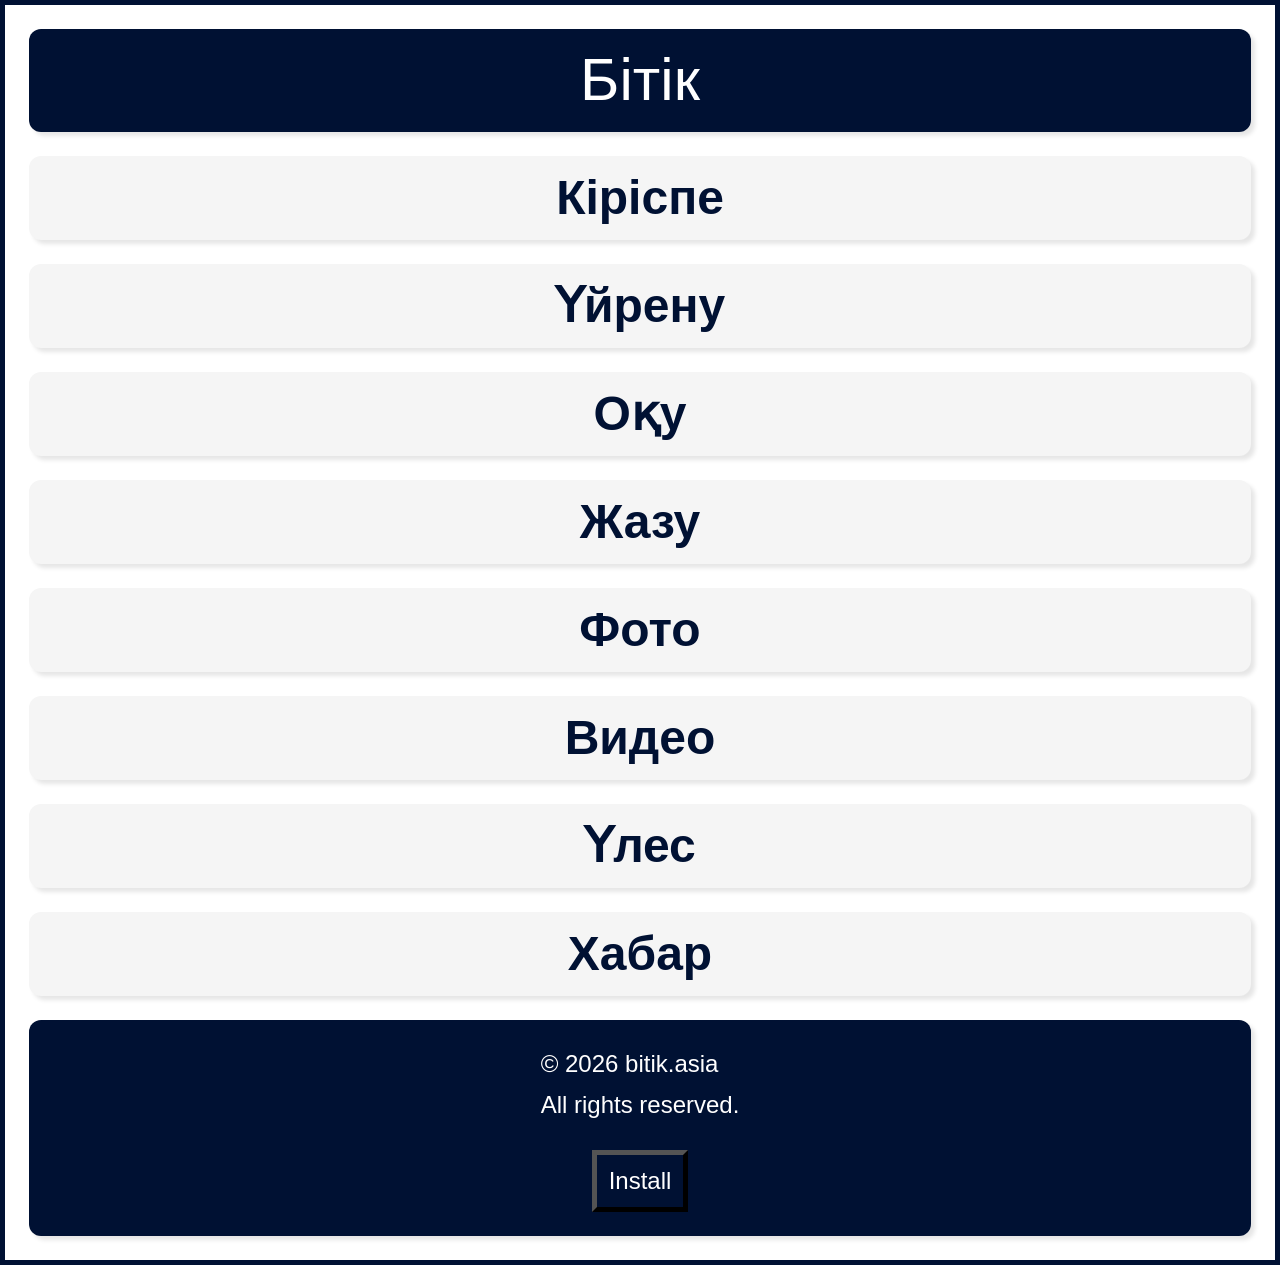
==== index.html @ 4ef395af "Initial upload of bitig website" ====
<!DOCTYPE html> 
<html lang="en"> 
  
<head>
    <meta charset="utf-8"> 
    <meta    name="viewport" 
            content="width=device-width initial-scale=1.0"> 
    <link rel="stylesheet" href="CSS/index.css"> 
    <link rel="manifest" href="manifest.webmanifest">
    <script src="script.js"></script>
    <link rel="icon" type="image/png" sizes="192x192" href="Assets/Icons/android-chrome-192x192.png">
    <link rel="icon" type="image/png" sizes="512x512" href="Assets/Icons/android-chrome-512x512.png">
    <link rel="apple-touch-icon" sizes="180x180" href="Assets/Icons/apple-touch-icon.png">
    <link rel="icon" type="image/png" sizes="32x32" href="Assets/Icons/favicon-32x32.png">
    <link rel="icon" type="image/png" sizes="16x16" href="Assets/Icons/favicon-16x16.png">
    <link rel="shortcut icon" href="Assets/Icons/favicon.ico">
    <title>Main</title>

</head>
  
<body>

<header> 
    <h1>Бітік</h1> 
</header> 


<main>

<div>
    <a href="HTML/introduction.html">Кіріспе</a>
</div>  

<div>
    <a href="HTML/explanation.html">Үйрену</a>
</div>

<div>
    <a href="HTML/read.html">Оқу</a>
</div>

<div>
    <a href="HTML/write.html">Жазу</a>
</div>

<div>
    <a href="HTML/photo.html">Фото</a>        
</div>

<div>
    <a href="HTML/video.html">Видео</a>        
</div>

<div>
    <a href="HTML/contribution.html">Үлес</a>       
</div>

<div>
    <a href="HTML/news.html">Хабар</a>       
</div>

</main>

  
<footer>
   <p>
    © 2026 bitik.asia <br>
    All rights reserved. 
   </p>
   <button id="installBtn">Install</button>
</footer> 

</body> 
  
</html>

<!--
<a href=".html"></a>

<section id="">
    <a href=""><h1>§ </h1></a>
    <details>
        <summary>Details</summary>
        <ul>
            <li><a href=""></a></li>
            <li><a href="#"></a></li>
            <li><a href="#"></a></li>
            <li><a href="#"></a></li>
            <li><a href="#"></a></li>
            <li><a href="#"></a></li>
        </ul>
    </details>
</section>
-->
<!-- -->
---- CSS/index.css ----
/* BROWSER STYLES RESET */

@charset "UTF-8";

html, body, div, span, applet, object, iframe,
h1, h2, h3, h4, h5, h6, p, blockquote, pre,
a, abbr, acronym, address, big, cite, code,
del, dfn, em, img, ins, kbd, q, s, samp,
small, strike, strong, sub, sup, tt, var,
b, u, i, center,
dl, dt, dd, ol, ul, li,
fieldset, form, label, legend,
table, caption, tbody, tfoot, thead, tr, th, td,
article, aside, canvas, details, embed, 
figure, figcaption, footer, header, hgroup, 
menu, nav, output, ruby, section, summary,
time, mark, audio, video {
	margin: 0;
	padding: 0;
	border: 0;
	font-size: 100%;
	font: inherit;
	vertical-align: baseline;
}
/* HTML5 display-role reset for older browsers */
article, aside, details, figcaption, figure, 
footer, header, hgroup, menu, nav, section {
	display: block;
}

/*developer style.css */
*, *:before, *:after {box-sizing: inherit;}  


/* General */

html {
    font-size: 1rem;
    box-sizing: border-box; 
    font-family: 'Calibri', sans-serif;
    height: 100%;
}
body {
    display: flex; 
    flex-flow: column nowrap;
    justify-content: space-around;
    gap: 1rem;  
    min-height: 100vh;;
    width: 100%;
    padding: 1rem;
    margin: 0;
    line-height: 1.5rem;
    color: #013;
    background-color: #fff;
    border: solid thick;
    overflow: auto;  
}
header {
    display: flex;
    justify-content: center;
    align-items: center;
    padding: 1.3rem;
    line-height: 1.7rem;
    border-radius: 0.5rem;
    box-shadow: 4px 4px 4px rgba(0, 0, 0, 0.1);
    background-color: #013;
}
h1 {font-size: 2.5rem;
    color: #fff;
}
main {
    display: flex; 
    flex-flow: column nowrap;
    justify-content: space-around; 
    gap: 1rem; 
    width: 100%;
}
footer {
    display: flex;
    flex-flow: column nowrap;
    justify-content: center; 
    gap: 1rem; 
    /* justify-content: center; */
    align-items: center;
    padding: 1rem;
    line-height: 1.7rem;
    border-radius: 0.5rem;
    box-shadow: 4px 4px 4px rgba(0, 0, 0, 0.1);
    background-color: #013;
    color: #fff;
} 
main, header, footer {
    flex: 1 1 auto;
    min-height: 0;
    margin: 0;
}
div {
    flex: 1 1 auto;
    background-color: #f5f5f5;
    box-shadow: 4px 4px 4px rgba(0, 0, 0, 0.1);
    padding: 1rem;
    border-radius: 0.5rem;
    text-align: center;
    transition: transform 0.3s ease-in-out;  
}
div:hover {
    transform: scale(1.04);
}
div:active {
    transform: scale(0.9);
}

/* Links */

a {
    display: block;
    width: 100%;
    height: 100%;
    text-decoration: none;
    color: #013;
    font-size: 2rem;
    font-weight: bold;
    margin: auto;
    -webkit-tap-highlight-color: transparent; 
    outline: none;
}
a:hover, a:active {
  color: darkred; 
  text-decoration: none; 
}

 button {
    /* display: none; */
    font-size: 1rem;
    padding: 0.5rem;
    color: #fff;
    background-color: #013;
    border-width: 5px;
 }  





/* Media Quiery */

@media screen and (min-width: 481px) and (max-width: 768px){
    html {font-size: 1.25rem; }   
}

@media screen and (min-width: 769px) {
    html {font-size: 1.5rem; }
}
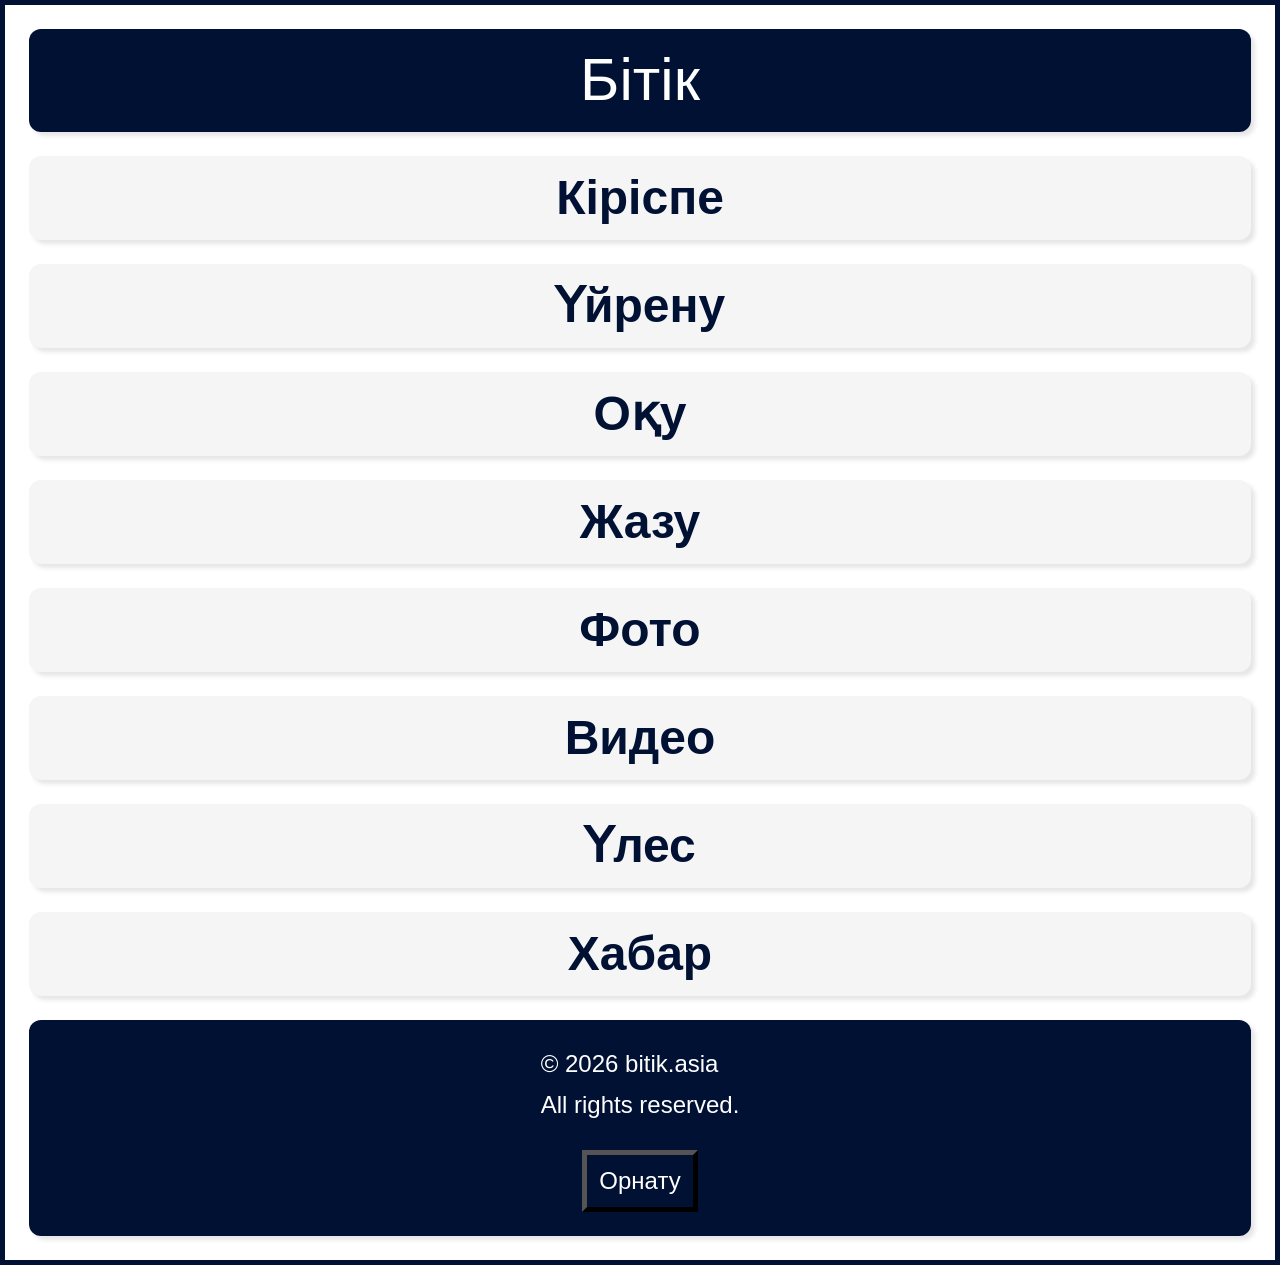
==== commit a307cee2: "Update index.html" ====
--- a/index.html
+++ b/index.html
@@ -63,11 +63,11 @@
 
   
 <footer>
-   <p>
+  <p>
     © 2026 bitik.asia <br>
     All rights reserved. 
    </p>
-   <button id="installBtn">Install</button>
+   <button id="installBtn">Орнату</button>
 </footer> 
 
 </body> 
@@ -92,4 +92,4 @@
     </details>
 </section>
 -->
-<!-- -->+<!-- -->
